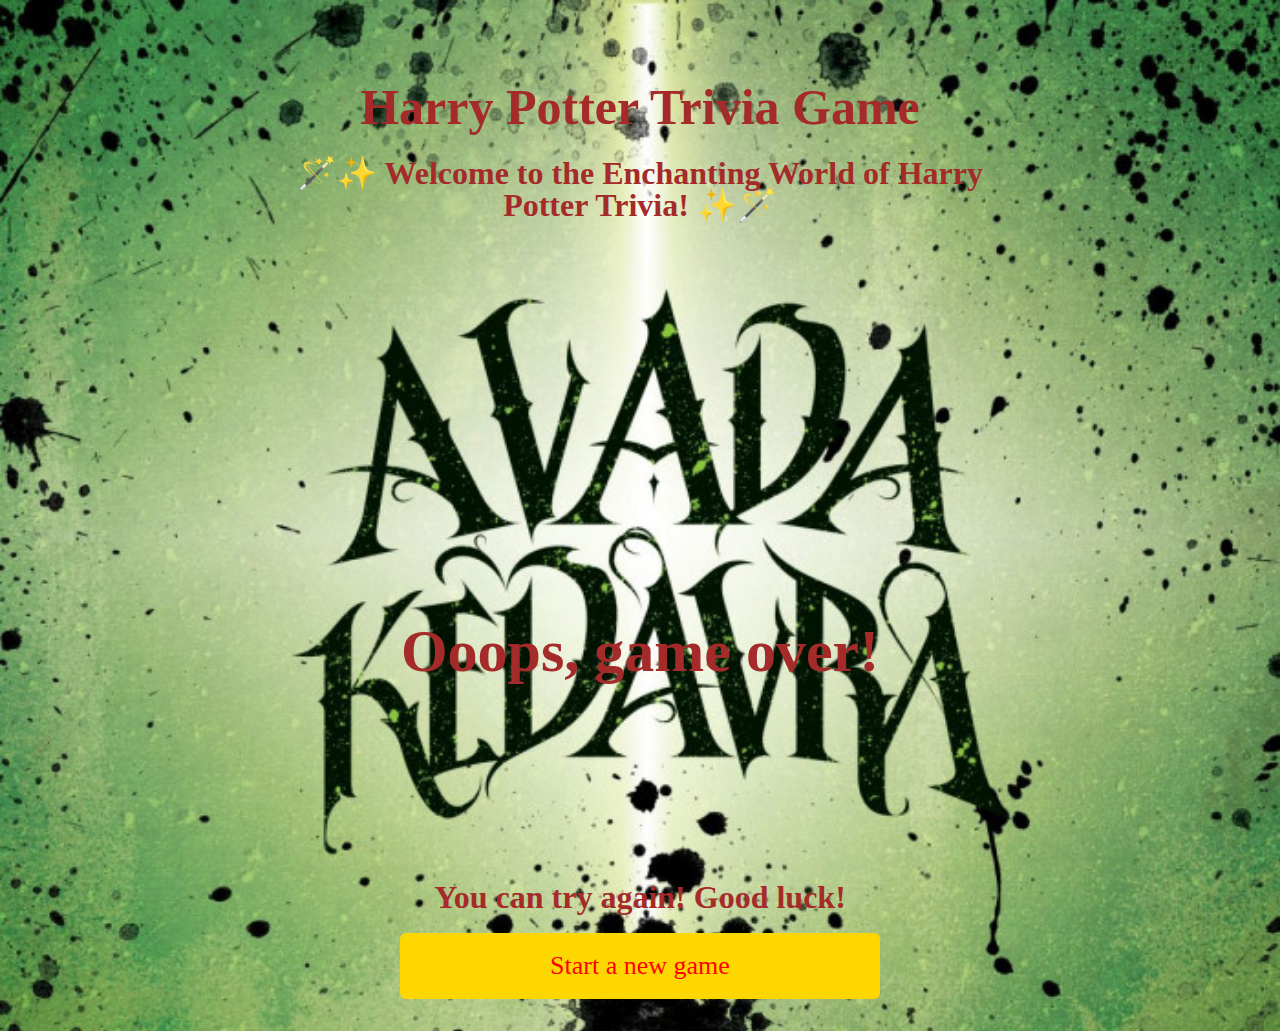
==== game-over.html @ 3056436c "Added background for home screen, created game-over html and styled it" ====
<!DOCTYPE html>
<html lang="en">
<head>
    <meta charset="UTF-8">
    <meta name="viewport" content="width=device-width, initial-scale=1.0">
    <title>Game Over</title>
    <link rel="stylesheet" href="reset.css">
    <link rel="stylesheet" href="./game-over.css">
</head>

<body>
    <div class="wrapper">
        <header>
            <div class="container">
                <h1>Harry Potter Trivia Game</h1>
            </div>
        </header>
        <main>
            <div class="container">
                <div class="main-wrapper">
                    <h3> 🪄✨ Welcome to the Enchanting World of Harry Potter Trivia! ✨🪄</h3>
                <h2>Ooops, game over!</h2>
                <h3>You can try again! Good luck!</h3>
                <a class = "start" href="index.html">Start a new game</a>
                </div>
            </div>
        </main>
    </div>
</body>
</html>
---- game-over.css ----
a {
    text-decoration: none;
    cursor: pointer;
}

button {
    cursor: pointer;
    border: none;
}

.wrapper {
    background-image: url("./image/avada-kedavra.jpeg");
    background-repeat: no-repeat;
    background-size: cover;
    padding: 2rem; 
    width: 100%; 
    max-width: 1700px; 
    box-sizing: border-box;
}

.container {
    text-align: center;
    margin: 0 auto;
    max-width: 1200px;
}

header {
    margin-top: 50px;
    color: brown;
    text-align:center;
}

h1 {
    font-size: 50px;
    font-weight: bold;
    text-align: center;
    margin-bottom: 25px;
}
.main-wrapper {
    max-width: 700px;
    margin-left: auto;
    margin-right: auto;
    color: brown;
}

h2 {
    font-size: 60px;
    font-weight: bold;
    margin-top: 400px;
    margin-bottom: 200px;
}

.start {
    color: red;
    background-color: gold;
    text-align: center;
    font-size: 26px;
    padding: 20px 40px;
    margin-top: 20px;
    border-radius: 6px;
    max-width: 400px;
    width: 100%;
    display: inline-block;
}

h3 {
    font-size: 32px;
    font-weight: bold;
}
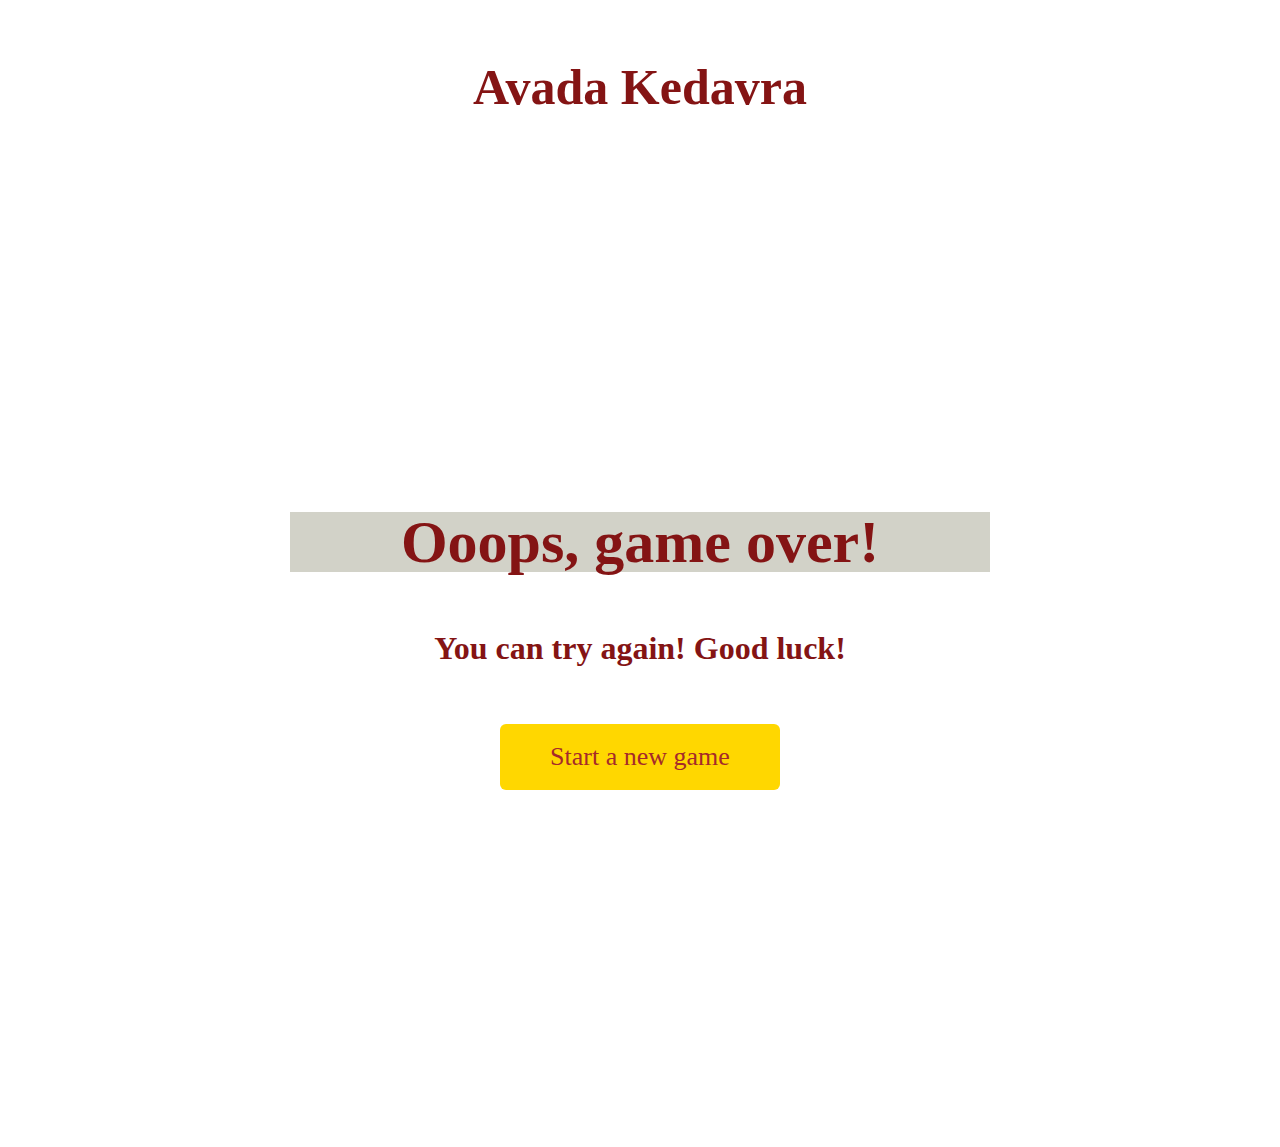
==== commit 2390e18f: "Styled final score and game over pages and added mp3 as a background to home screen" ====
--- a/game-over.html
+++ b/game-over.html
@@ -12,13 +12,12 @@
     <div class="wrapper">
         <header>
             <div class="container">
-                <h1>Harry Potter Trivia Game</h1>
+                <h1>Avada Kedavra</h1>
             </div>
         </header>
         <main>
             <div class="container">
                 <div class="main-wrapper">
-                    <h3> 🪄✨ Welcome to the Enchanting World of Harry Potter Trivia! ✨🪄</h3>
                 <h2>Ooops, game over!</h2>
                 <h3>You can try again! Good luck!</h3>
                 <a class = "start" href="index.html">Start a new game</a>
--- a/game-over.css
+++ b/game-over.css
@@ -9,13 +9,18 @@
 }
 
 .wrapper {
-    background-image: url("./image/avada-kedavra.jpeg");
+    background-image: url("./image/hpbackground.jpeg");
     background-repeat: no-repeat;
     background-size: cover;
     padding: 2rem; 
     width: 100%; 
-    max-width: 1700px; 
+    max-width: 2000px; 
     box-sizing: border-box;
+    margin-bottom: 0px;
+    height: 100vh; 
+    @media (max-width: 2000px) {
+        height: auto; 
+    }
 }
 
 .container {
@@ -26,7 +31,7 @@
 
 header {
     margin-top: 50px;
-    color: brown;
+    color: rgb(132, 20, 20);
     text-align:center;
 }
 
@@ -34,36 +39,43 @@
     font-size: 50px;
     font-weight: bold;
     text-align: center;
+    margin-top: -20px;
     margin-bottom: 25px;
 }
 .main-wrapper {
     max-width: 700px;
     margin-left: auto;
     margin-right: auto;
-    color: brown;
+    color: rgb(132, 20, 20);
+    height: 67vh; 
 }
 
 h2 {
     font-size: 60px;
     font-weight: bold;
     margin-top: 400px;
-    margin-bottom: 200px;
+    margin-bottom: 50px;
+    padding: 0px; 
+    background-color: rgba(173, 173, 155, 0.547)
+}
+
+h3 {
+    font-size: 32px;
+    font-weight: bold;
+    margin-bottom: 30px;
+    padding: 10px; 
 }
 
 .start {
-    color: red;
+    color: brown;
     background-color: gold;
     text-align: center;
     font-size: 26px;
     padding: 20px 40px;
     margin-top: 20px;
     border-radius: 6px;
-    max-width: 400px;
+    max-width: 200px;
     width: 100%;
     display: inline-block;
 }
 
-h3 {
-    font-size: 32px;
-    font-weight: bold;
-}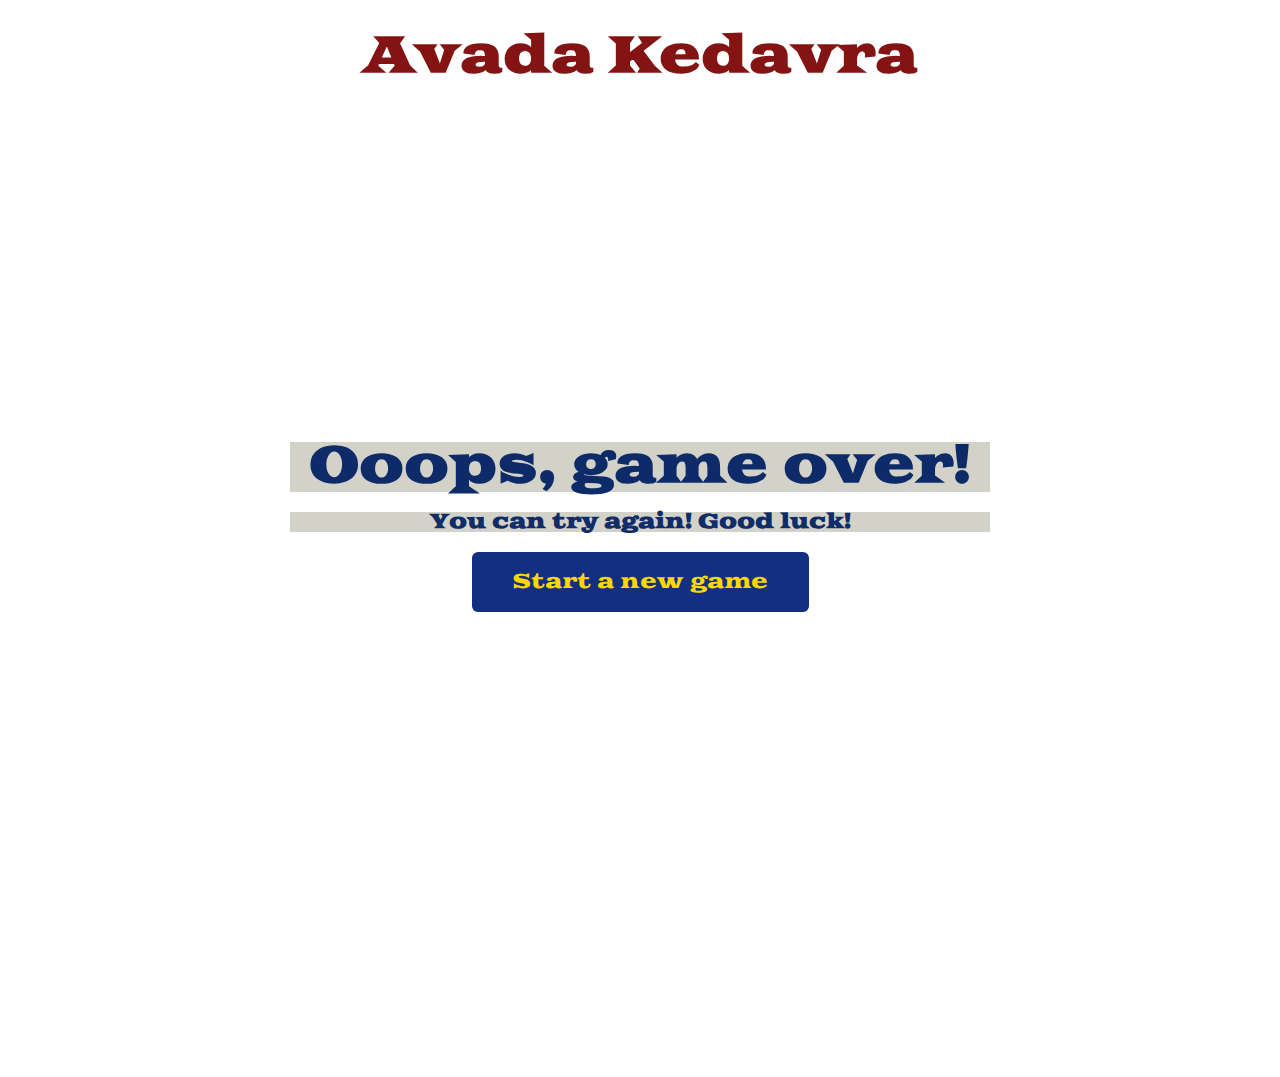
==== commit 2640d1ce: "Finished styling, worked on mobile adaptivity" ====
--- a/game-over.html
+++ b/game-over.html
@@ -1,5 +1,6 @@
 <!DOCTYPE html>
 <html lang="en">
+
 <head>
     <meta charset="UTF-8">
     <meta name="viewport" content="width=device-width, initial-scale=1.0">
@@ -18,12 +19,13 @@
         <main>
             <div class="container">
                 <div class="main-wrapper">
-                <h2>Ooops, game over!</h2>
-                <h3>You can try again! Good luck!</h3>
-                <a class = "start" href="index.html">Start a new game</a>
+                    <h2>Ooops, game over!</h2>
+                    <h3>You can try again! Good luck!</h3>
+                    <a class="start" href="index.html">Start a new game</a>
                 </div>
             </div>
         </main>
     </div>
 </body>
+
 </html>--- a/game-over.css
+++ b/game-over.css
@@ -1,3 +1,9 @@
+@import url('https://fonts.googleapis.com/css2?family=Goblin+One&display=swap');
+
+body {
+    font-family: 'Goblin One', serif;
+}
+
 a {
     text-decoration: none;
     cursor: pointer;
@@ -39,43 +45,80 @@
     font-size: 50px;
     font-weight: bold;
     text-align: center;
-    margin-top: -20px;
+    margin-top: -50px;
     margin-bottom: 25px;
 }
 .main-wrapper {
     max-width: 700px;
     margin-left: auto;
     margin-right: auto;
-    color: rgb(132, 20, 20);
+    color: rgba(4, 34, 100, 0.958);
     height: 67vh; 
 }
 
 h2 {
-    font-size: 60px;
+    font-size: 50px;
     font-weight: bold;
-    margin-top: 400px;
+    margin-top: 360px;
     margin-bottom: 50px;
     padding: 0px; 
     background-color: rgba(173, 173, 155, 0.547)
 }
 
 h3 {
-    font-size: 32px;
+    font-size: 20px;
     font-weight: bold;
-    margin-bottom: 30px;
-    padding: 10px; 
+    margin-bottom: 0px;
+    margin-top: -30px;
+    padding: 0px; 
+    background-color: rgba(173, 173, 155, 0.547)
 }
 
 .start {
-    color: brown;
-    background-color: gold;
+    color:gold;
+    background-color: rgb(19, 47, 129);
     text-align: center;
-    font-size: 26px;
+    font-size: 20px;
     padding: 20px 40px;
     margin-top: 20px;
     border-radius: 6px;
-    max-width: 200px;
+    max-width: 257px;
     width: 100%;
     display: inline-block;
 }
 
+@media (max-width: 480px) {
+    .main-wrapper {
+        margin-left: 0;
+    }
+    .wrapper {
+        height: 113vh;
+        padding: 1rem;
+    }
+    h1 {
+        font-size:22px;
+    }
+
+    h2 {
+        font-size: 15px;
+        margin-top: 190px; 
+        margin-bottom: -50px; 
+        text-align: center;
+        padding: 5px;
+    }
+    h3 {
+        font-size: 15px;
+        margin-top: 80px; 
+        margin-bottom: 10px; 
+        text-align: center;
+        padding: 5px;
+    }
+
+    .start {
+        font-size: 16px; 
+        margin-top: 0px; 
+        text-align: center;
+        border-radius: 200px;
+        margin-bottom: -100px;
+    }
+}